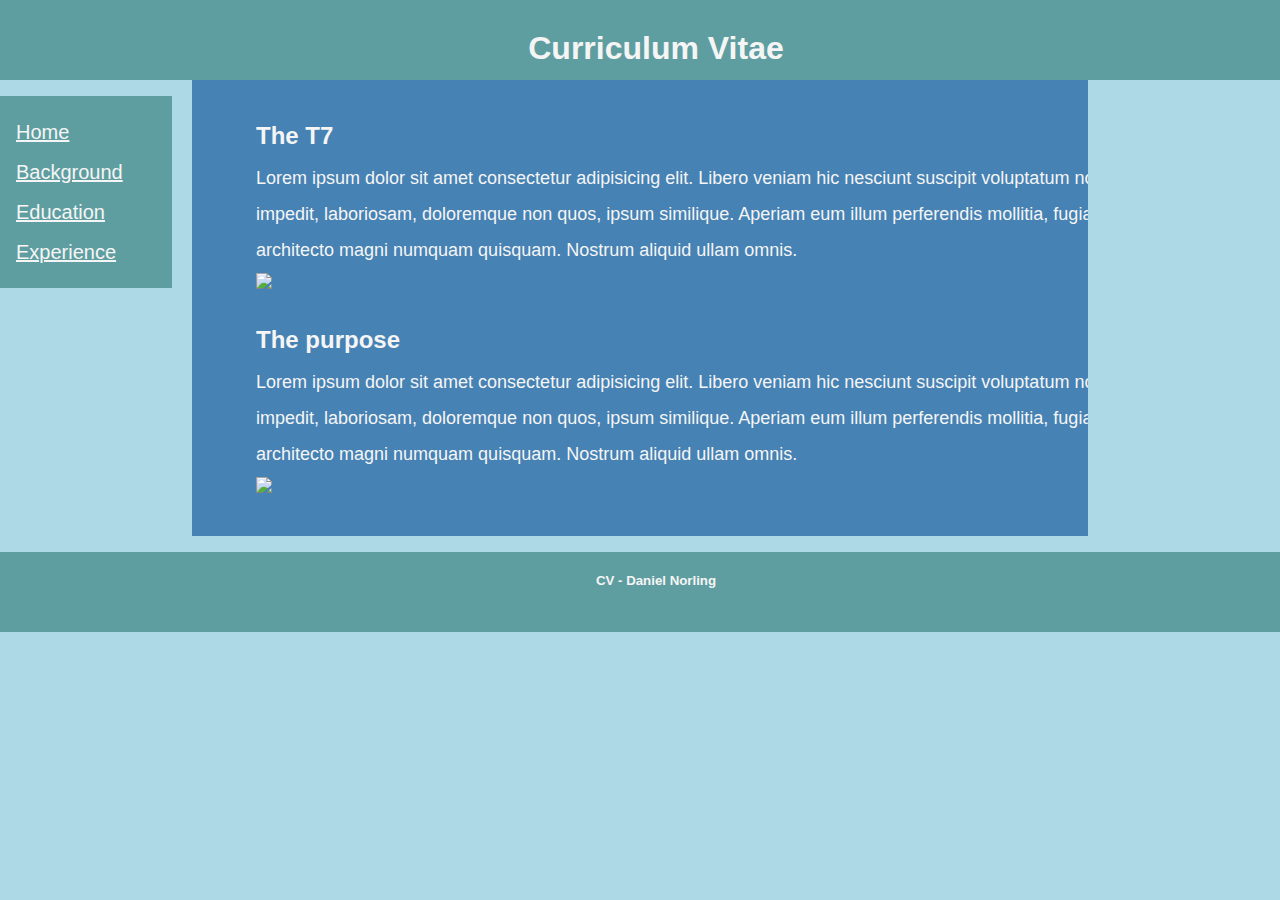
==== index.html @ f50c0131 "Made index, css and some content" ====
<!DOCTYPE html>
<html lang="en">
<head>
    <meta charset="UTF-8">
    <meta name="viewport" content="width=device-width, initial-scale=1.0">
    <title>CV - Daniel Norling - Home</title>
    <link rel="stylesheet" href="style.css">

</head>
<body>
    <div>
        <header class="sticky">
            <div class="centerText">
                <h1 class="whiteItem2">Curriculum Vitae</h1>
            </div>
        </header>
    </div>
    <div class="leftText sidebarLeft sticky cadetBlueBG">
        <sidebar>
            <a class="whiteItem2" href="index.html">Home</a><br>
            <a class="whiteItem2" href="Background.html">Background</a><br>
            <a class="whiteItem2" href="Tools.html">Education</a><br>
            <a class="whiteItem2" href="Gear.html">Experience</a><br>
        </sidebar>
    </div>
    <div>
        <main class="content">
            <section>
                <h2 class="whiteItem2">The T7</h2>
                <p class="bread">Lorem ipsum dolor sit amet consectetur adipisicing elit. Libero veniam hic nesciunt suscipit voluptatum nobis quam nihil impedit, laboriosam, doloremque non quos, ipsum similique. Aperiam eum illum perferendis mollitia, fugiat a aliquam architecto magni numquam quisquam. Nostrum aliquid ullam omnis.</p>
                <img src="images/T7_front_clean.jpg">
            </section>
            <section>
                <h2 class="whiteItem2">The purpose</h2>
                <p class="bread">Lorem ipsum dolor sit amet consectetur adipisicing elit. Libero veniam hic nesciunt suscipit voluptatum nobis quam nihil impedit, laboriosam, doloremque non quos, ipsum similique. Aperiam eum illum perferendis mollitia, fugiat a aliquam architecto magni numquam quisquam. Nostrum aliquid ullam omnis.</p>
                <img src="images/XR_lvrm.jpg">
            </section>
        </main>
    </div>
    <div class="centerText">
        <footer>
            <h5 class="whiteItem2">CV - Daniel Norling</h5>
        </footer>
    </div>
</body>
</html>
---- style.css ----
*
{
    margin: 0;
}
body
{
    background-color: lightblue;
}
img
{
    width: 60rem;
}
header
{
    font-family: Verdana, Geneva, Tahoma, sans-serif;
    background-color: cadetblue; height: 3rem; padding: 1rem;
    width: 100%;
}
footer
{
    font-family: Arial, Helvetica, sans-serif;
    height: 7rem;
    margin-top: 1rem;
    width: 100%;
    background-color: cadetblue; height: 3rem; padding: 1rem;
}
section
{
    margin: 1rem;
}
.sticky
{
    position: fixed
}
.content
{
    font-family: Arial, Helvetica, sans-serif;
    overflow: hidden;
    background-color: steelblue;
    vertical-align: left;
    padding-left: 3rem;
    padding-top: 6rem;
    padding-bottom: 1rem;
    margin-left: 12rem;
    margin-right: 12rem;
    line-height: 2;
}
.sidebarLeft
{
    font-family: Arial, Helvetica, sans-serif;
    width: 7em;
    float: left;
    font-size: 20px;
    margin-top: 6rem;
    padding: 1rem;
}
.cadetBlueBG
{
    background-color: cadetblue;
}
.whiteItem
{
    color: whitesmoke;
}
.whiteItem2
{
    color: whitesmoke; line-height: 2;
}
.centerText
{
    text-align: center;
}
.leftText
{
    text-align: left;
}
.bread
{
    width: 60rem;
    color: whitesmoke;
    font-size: 18px;
}
.lineHeight3
{
    line-height: 3;
}
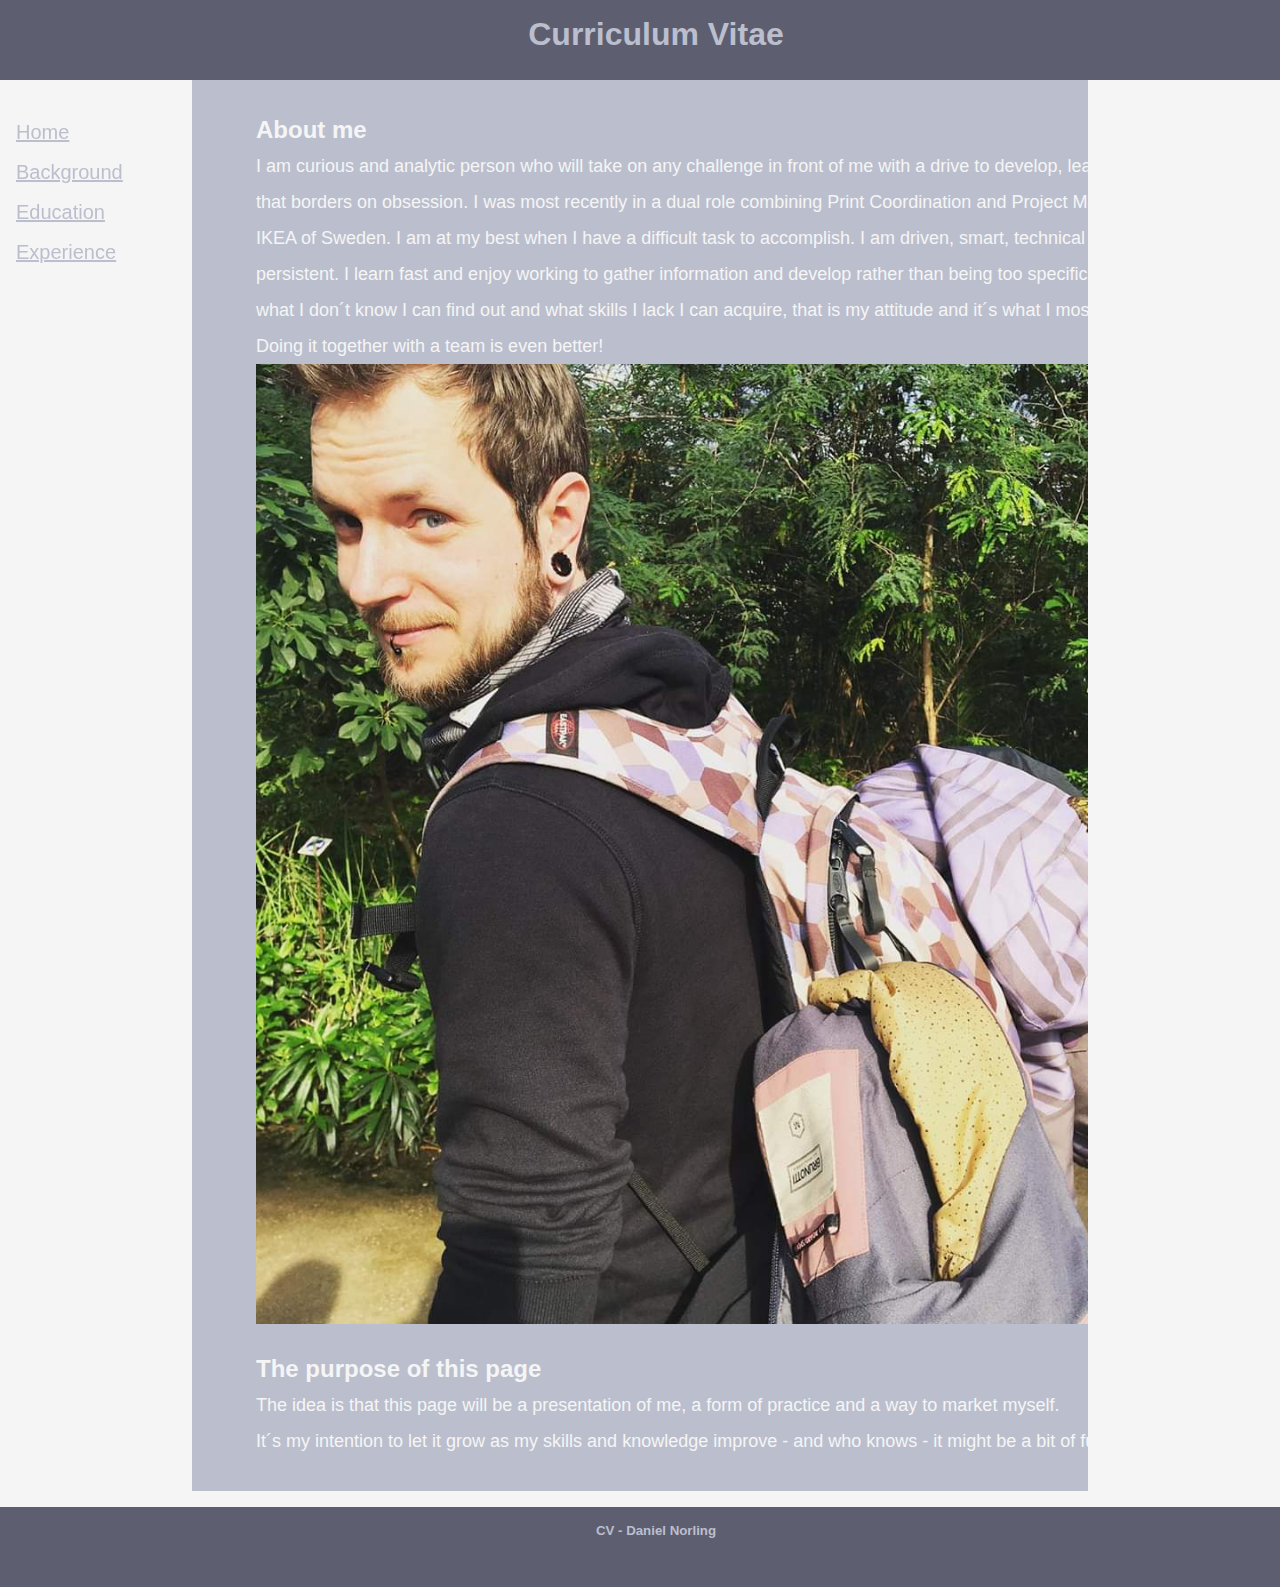
==== commit 5b3d179b: "Added text and changed some styling" ====
--- a/index.html
+++ b/index.html
@@ -11,35 +11,45 @@
     <div>
         <header class="sticky">
             <div class="centerText">
-                <h1 class="whiteItem2">Curriculum Vitae</h1>
+                <h1 class="lightgreyItem">Curriculum Vitae</h1>
             </div>
         </header>
     </div>
-    <div class="leftText sidebarLeft sticky cadetBlueBG">
+    <div class="leftText sidebarLeft sticky lineHeight2">
         <sidebar>
-            <a class="whiteItem2" href="index.html">Home</a><br>
-            <a class="whiteItem2" href="Background.html">Background</a><br>
-            <a class="whiteItem2" href="Tools.html">Education</a><br>
-            <a class="whiteItem2" href="Gear.html">Experience</a><br>
+            <a class="lightgreyItem" href="index.html">Home</a><br>
+            <a class="lightgreyItem" href="Background.html">Background</a><br>
+            <a class="lightgreyItem" href="Tools.html">Education</a><br>
+            <a class="lightgreyItem" href="Gear.html">Experience</a><br>
         </sidebar>
     </div>
     <div>
         <main class="content">
             <section>
-                <h2 class="whiteItem2">The T7</h2>
-                <p class="bread">Lorem ipsum dolor sit amet consectetur adipisicing elit. Libero veniam hic nesciunt suscipit voluptatum nobis quam nihil impedit, laboriosam, doloremque non quos, ipsum similique. Aperiam eum illum perferendis mollitia, fugiat a aliquam architecto magni numquam quisquam. Nostrum aliquid ullam omnis.</p>
-                <img src="images/T7_front_clean.jpg">
+                <h2 class="whiteItem2">About me</h2>
+                <p class="bread">I am curious and analytic person who will take on any challenge in front of me with
+                    a drive to develop, learn and innovate that borders on obsession. I was most recently
+                    in a dual role combining Print Coordination and Project Management at IKEA
+                    of Sweden. I am at my best when I have a difficult task to accomplish. I am driven,
+                    smart, technical and ridiculously persistent. I learn fast and enjoy working to gather
+                    information and develop rather than being too specifically instructed – what I
+                    don´t know I can find out and what skills I lack I can acquire, that is my attitude and
+                    it´s what I most enjoy doing. Doing it together with a team is even better!</p>
+                <img src="images/Daniel2.jpg">
             </section>
             <section>
-                <h2 class="whiteItem2">The purpose</h2>
-                <p class="bread">Lorem ipsum dolor sit amet consectetur adipisicing elit. Libero veniam hic nesciunt suscipit voluptatum nobis quam nihil impedit, laboriosam, doloremque non quos, ipsum similique. Aperiam eum illum perferendis mollitia, fugiat a aliquam architecto magni numquam quisquam. Nostrum aliquid ullam omnis.</p>
-                <img src="images/XR_lvrm.jpg">
+                <h2 class="whiteItem2">The purpose of this page</h2>
+                <p class="bread">The idea is that this page will be a presentation of me, a form of practice and a way
+                    to market myself.<br> It´s my intention to let it grow as my skills and knowledge improve - and who knows - it
+                    might be a bit of fun too.
+                </p>
+                
             </section>
         </main>
     </div>
     <div class="centerText">
         <footer>
-            <h5 class="whiteItem2">CV - Daniel Norling</h5>
+            <h5 class="lightgreyItem">CV - Daniel Norling</h5>
         </footer>
     </div>
 </body>
--- a/style.css
+++ b/style.css
@@ -4,7 +4,7 @@
 }
 body
 {
-    background-color: lightblue;
+    background-color: whitesmoke;
 }
 img
 {
@@ -13,20 +13,23 @@
 header
 {
     font-family: Verdana, Geneva, Tahoma, sans-serif;
-    background-color: cadetblue; height: 3rem; padding: 1rem;
+    background-color: #5e5e71; height: 3rem; padding: 1rem;
     width: 100%;
 }
 footer
 {
-    font-family: Arial, Helvetica, sans-serif;
-    height: 7rem;
+    font-family: Verdana, Geneva, Tahoma, sans-serif;
     margin-top: 1rem;
     width: 100%;
-    background-color: cadetblue; height: 3rem; padding: 1rem;
+    background-color: #5e5e71; height: 3rem; padding: 1rem;
 }
 section
 {
     margin: 1rem;
+}
+.lightgreyItem
+{
+    color: #bbbfcd;
 }
 .sticky
 {
@@ -34,9 +37,9 @@
 }
 .content
 {
-    font-family: Arial, Helvetica, sans-serif;
+    font-family: Verdana, Geneva, Tahoma, sans-serif;
     overflow: hidden;
-    background-color: steelblue;
+    background-color: #bbbfcd;
     vertical-align: left;
     padding-left: 3rem;
     padding-top: 6rem;
@@ -47,7 +50,7 @@
 }
 .sidebarLeft
 {
-    font-family: Arial, Helvetica, sans-serif;
+    font-family: Verdana, Geneva, Tahoma, sans-serif;
     width: 7em;
     float: left;
     font-size: 20px;
@@ -64,7 +67,7 @@
 }
 .whiteItem2
 {
-    color: whitesmoke; line-height: 2;
+    color: whitesmoke; line-height: 1.5;
 }
 .centerText
 {
@@ -80,7 +83,7 @@
     color: whitesmoke;
     font-size: 18px;
 }
-.lineHeight3
+.lineHeight2
 {
-    line-height: 3;
+    line-height: 2;
 }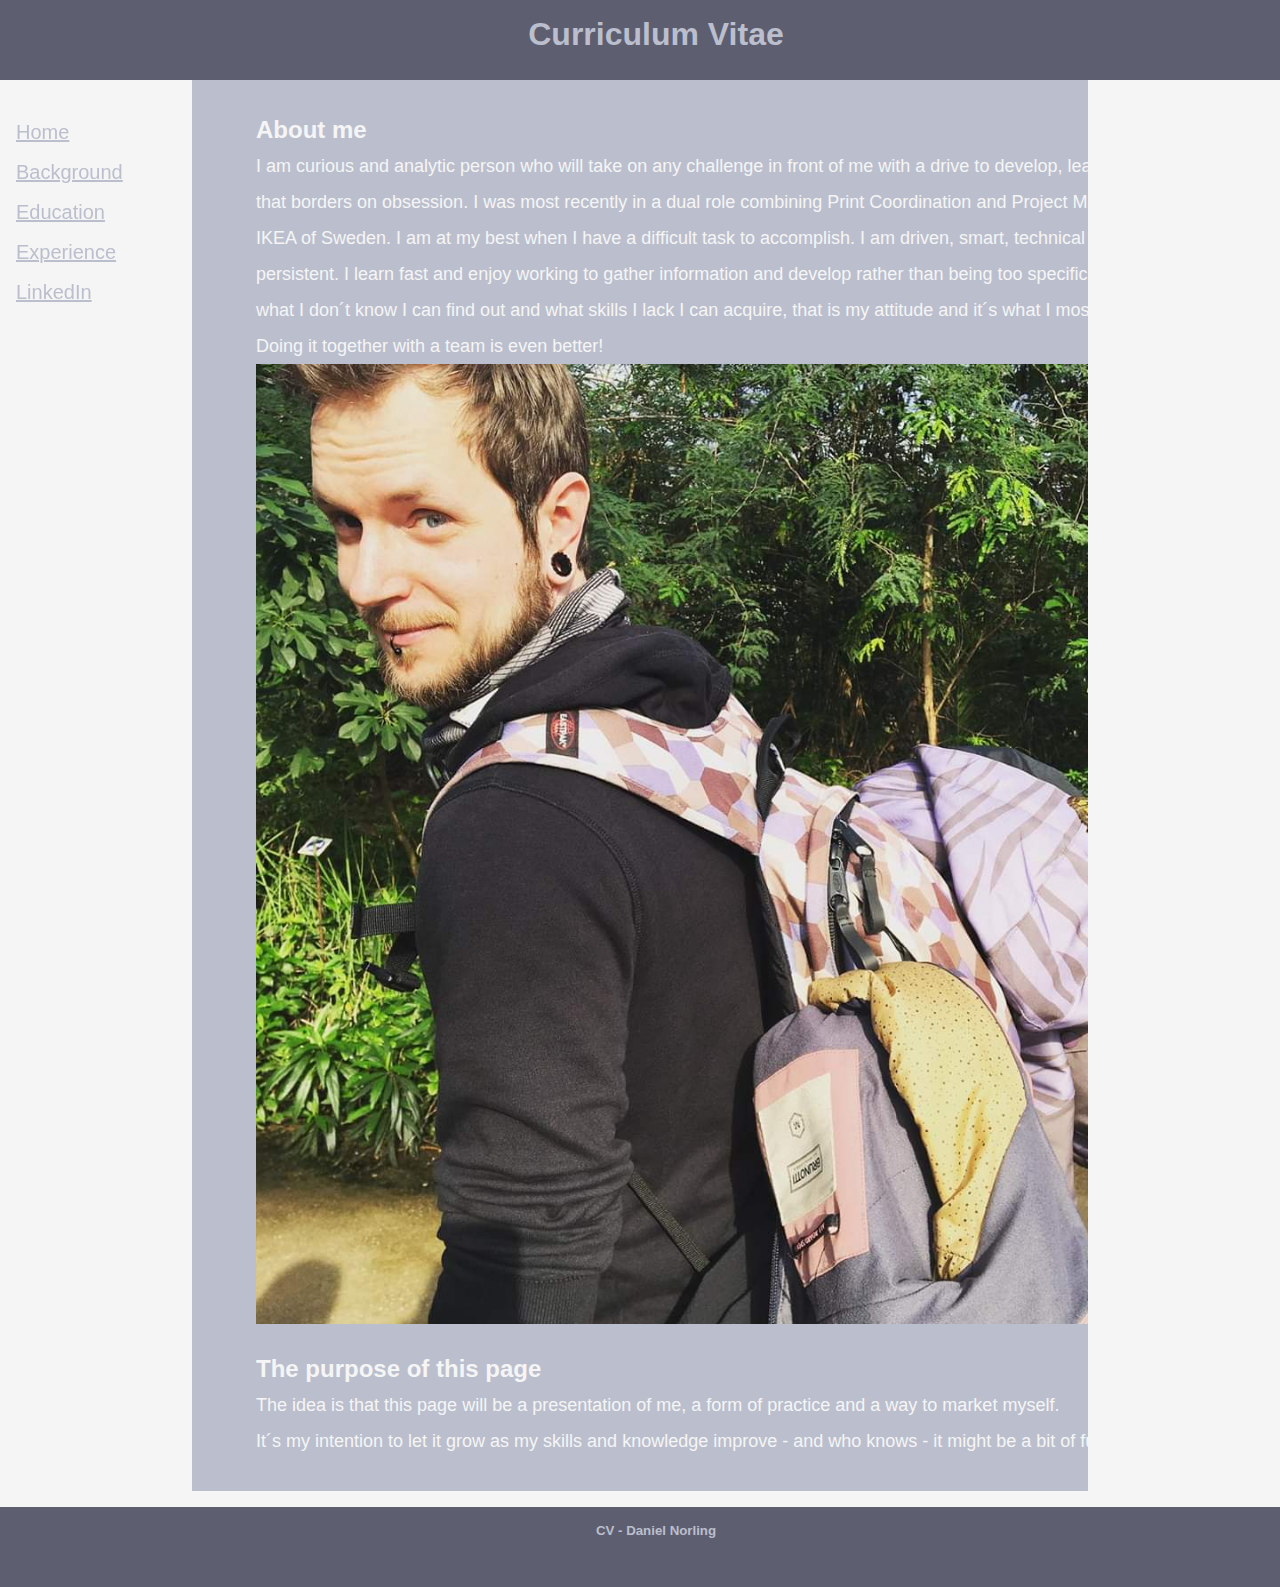
==== commit 1a3e20f9: "Corrected spelling" ====
--- a/index.html
+++ b/index.html
@@ -18,9 +18,10 @@
     <div class="leftText sidebarLeft sticky lineHeight2">
         <sidebar>
             <a class="lightgreyItem" href="index.html">Home</a><br>
-            <a class="lightgreyItem" href="Background.html">Background</a><br>
-            <a class="lightgreyItem" href="Tools.html">Education</a><br>
-            <a class="lightgreyItem" href="Gear.html">Experience</a><br>
+            <a class="lightgreyItem" href="BGround.html">Background</a><br>
+            <a class="lightgreyItem" href="Edu.html">Education</a><br>
+            <a class="lightgreyItem" href="Exp.html">Experience</a><br>
+            <a class="lightgreyItem" href="https://www.linkedin.com/in/daniel-norling-70ba86214/">LinkedIn</a><br>
         </sidebar>
     </div>
     <div>
